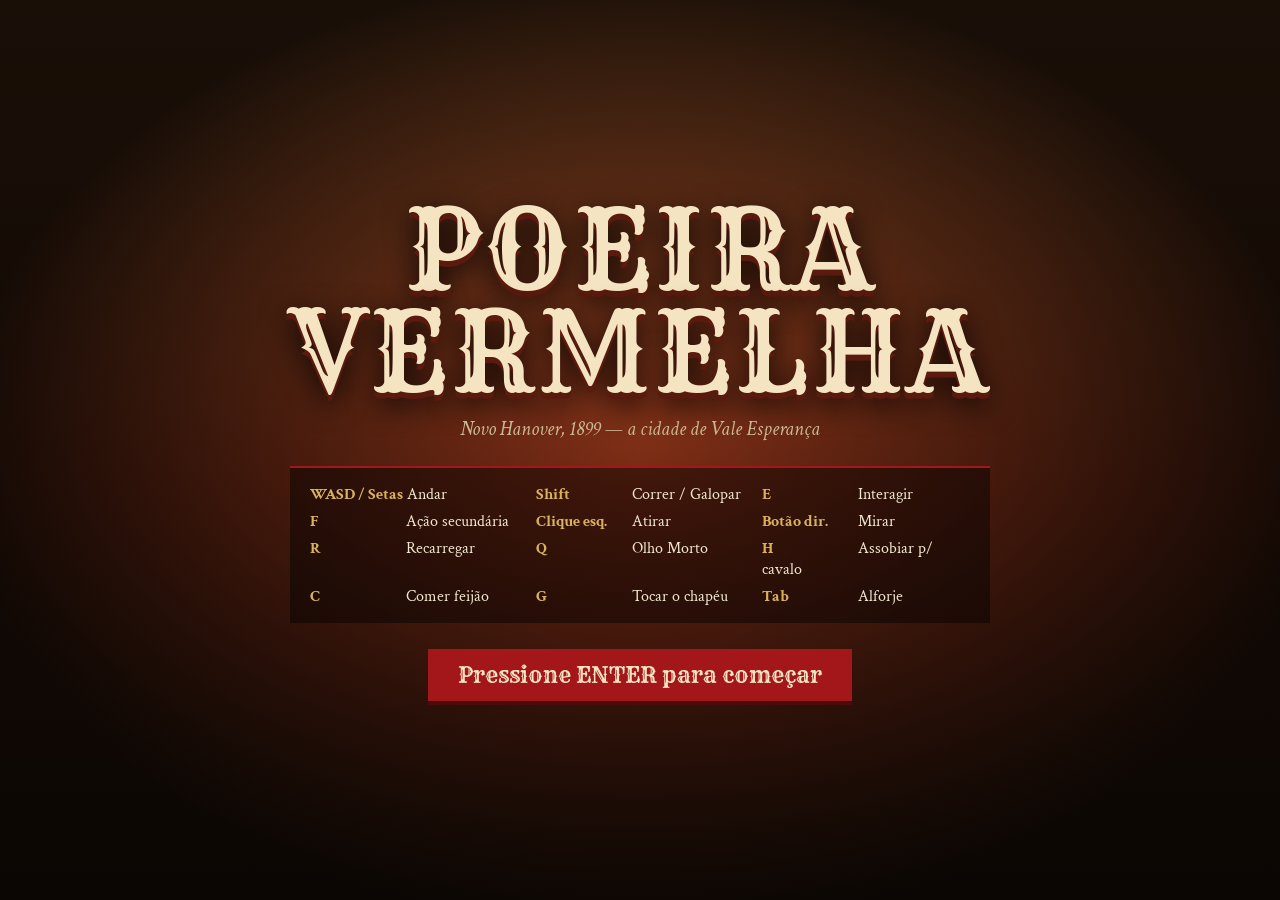
==== index.html @ 7ce47d75 "Add Poeira Vermelha: a small RDR2-inspired western town game Top-down HTML5 canvas game with a walka" ====
<!DOCTYPE html>
<html lang="pt-BR">
<head>
  <meta charset="UTF-8">
  <meta name="viewport" content="width=device-width, initial-scale=1.0">
  <title>Poeira Vermelha</title>
  <link rel="preconnect" href="https://fonts.googleapis.com">
  <link href="https://fonts.googleapis.com/css2?family=Rye&family=Crimson+Text:wght@400;700&display=swap" rel="stylesheet">
  <link rel="stylesheet" href="style.css">
</head>
<body>
  <canvas id="game"></canvas>

  <!-- HUD -->
  <div id="hud" class="hidden">
    <div id="stats">
      <div id="clock">09:00</div>
      <div id="money">$0.00</div>
      <div id="ammo">6 / 24</div>
    </div>
    <div id="honor">
      <span class="lbl">HONRA</span>
      <div class="bar"><div class="mid"></div><div id="honorFill"></div></div>
    </div>
    <div id="objective"></div>
    <div id="toasts"></div>
    <div id="prompts"></div>
    <div id="banner"></div>
    <div id="menu" class="hidden">
      <div class="menu-title" id="menuTitle"></div>
      <div class="menu-sub" id="menuSub"></div>
      <ul id="menuList"></ul>
      <div class="menu-foot">[↑/↓] Escolher &nbsp; [Enter/E] Confirmar &nbsp; [Esc] Sair</div>
    </div>
    <div id="inventory" class="hidden"></div>
  </div>

  <!-- Title / help screen -->
  <div id="title">
    <div class="title-inner">
      <h1>POEIRA<br>VERMELHA</h1>
      <p class="tag">Novo Hanover, 1899 — a cidade de Vale Esperança</p>
      <div class="controls">
        <div><b>WASD / Setas</b> Andar</div>
        <div><b>Shift</b> Correr / Galopar</div>
        <div><b>E</b> Interagir</div>
        <div><b>F</b> Ação secundária</div>
        <div><b>Clique esq.</b> Atirar</div>
        <div><b>Botão dir.</b> Mirar</div>
        <div><b>R</b> Recarregar</div>
        <div><b>Q</b> Olho Morto</div>
        <div><b>H</b> Assobiar p/ cavalo</div>
        <div><b>C</b> Comer feijão</div>
        <div><b>G</b> Tocar o chapéu</div>
        <div><b>Tab</b> Alforje</div>
      </div>
      <button id="startBtn">Pressione ENTER para começar</button>
    </div>
  </div>

  <div id="fade"><div id="fadeText"></div></div>

  <script src="game.js"></script>
</body>
</html>
---- style.css ----
:root {
  --ink: #f1e6cf;
  --ink-dim: #c9b894;
  --blood: #a3171b;
  --panel: rgba(12, 8, 5, 0.82);
  --gold: #d9b35c;
}

* { box-sizing: border-box; }

html, body {
  margin: 0;
  height: 100%;
  overflow: hidden;
  background: #1a120b;
  font-family: 'Crimson Text', Georgia, serif;
  color: var(--ink);
  user-select: none;
}

canvas#game { display: block; cursor: crosshair; }

.hidden { display: none !important; }

/* ---------- HUD ---------- */
#hud { position: fixed; inset: 0; pointer-events: none; }

#stats {
  position: absolute; top: 16px; right: 20px; text-align: right;
  text-shadow: 0 2px 4px #000, 0 0 2px #000;
}
#clock { font-size: 18px; color: var(--ink-dim); letter-spacing: 1px; }
#money { font-family: 'Rye', serif; font-size: 30px; color: var(--ink); }
#ammo { font-size: 18px; color: var(--ink-dim); }
#ammo.low { color: #e4533f; }

#honor {
  position: absolute; top: 118px; right: 20px; display: flex; align-items: center; gap: 8px;
  text-shadow: 0 1px 3px #000;
}
#honor .lbl { font-size: 12px; letter-spacing: 2px; color: var(--ink-dim); }
#honor .bar {
  position: relative; width: 140px; height: 8px; background: rgba(0,0,0,0.6);
  border: 1px solid rgba(241,230,207,0.4);
}
#honor .mid { position: absolute; left: 50%; top: -3px; width: 1px; height: 12px; background: var(--ink-dim); }
#honorFill { position: absolute; top: 0; height: 100%; }

#objective {
  position: absolute; top: 18px; left: 50%; transform: translateX(-50%);
  font-size: 18px; color: var(--ink); text-shadow: 0 2px 4px #000; text-align: center;
  max-width: 70vw;
}
#objective .obj-title { font-family: 'Rye', serif; color: var(--gold); font-size: 13px; letter-spacing: 3px; }

#toasts {
  position: absolute; top: 16px; left: 20px; width: 340px; display: flex; flex-direction: column; gap: 8px;
}
.toast {
  background: linear-gradient(90deg, var(--panel), rgba(12,8,5,0.35));
  border-left: 3px solid var(--blood);
  padding: 8px 12px; animation: slideIn .3s ease-out;
}
.toast .t { font-family: 'Rye', serif; font-size: 14px; letter-spacing: 1px; color: var(--ink); }
.toast .d { font-size: 15px; color: var(--ink-dim); }
.toast.good { border-left-color: #7a9a3a; }
.toast.gold { border-left-color: var(--gold); }
.toast.out { animation: fadeOut .5s forwards; }
@keyframes slideIn { from { transform: translateX(-30px); opacity: 0; } to { transform: none; opacity: 1; } }
@keyframes fadeOut { to { opacity: 0; transform: translateX(-20px); } }

#prompts {
  position: absolute; right: 24px; bottom: 28px; display: flex; flex-direction: column; gap: 6px; align-items: flex-end;
}
.prompt { display: flex; align-items: center; gap: 10px; font-size: 18px; text-shadow: 0 2px 3px #000; }
.key {
  display: inline-flex; align-items: center; justify-content: center; min-width: 28px; height: 28px; padding: 0 6px;
  background: rgba(241,230,207,0.92); color: #1a120b; font-weight: 700; font-size: 15px; border-radius: 3px;
  box-shadow: 0 2px 0 #7d6a4b;
}

#banner {
  position: absolute; top: 34%; left: 0; right: 0; text-align: center; opacity: 0;
  transition: opacity .6s;
}
#banner.show { opacity: 1; }
#banner .b1 {
  display: inline-block; font-family: 'Rye', serif; font-size: 44px; color: var(--ink);
  padding: 8px 60px; text-shadow: 0 3px 8px #000;
  background: radial-gradient(ellipse at center, rgba(0,0,0,.65) 0%, rgba(0,0,0,0) 70%);
}
#banner .b2 { font-size: 20px; color: var(--ink-dim); text-shadow: 0 2px 4px #000; }

/* ---------- Menu ---------- */
#menu {
  position: absolute; left: 60px; top: 50%; transform: translateY(-50%);
  width: 400px; max-width: calc(100vw - 32px); background: var(--panel); border-top: 3px solid var(--blood);
  padding: 18px 0 12px; pointer-events: auto; box-shadow: 0 10px 40px rgba(0,0,0,.6);
}
.menu-title { font-family: 'Rye', serif; font-size: 28px; padding: 0 22px; }
.menu-sub { font-size: 15px; color: var(--ink-dim); padding: 2px 22px 12px; border-bottom: 1px solid rgba(241,230,207,.15); }
#menuList { list-style: none; margin: 0; padding: 8px 0; }
#menuList li {
  display: flex; justify-content: space-between; padding: 8px 22px; font-size: 19px; cursor: pointer;
}
#menuList li.sel { background: linear-gradient(90deg, rgba(163,23,27,.75), rgba(163,23,27,.1)); }
#menuList li.dis { color: #7c6f5a; }
#menuList li .price { color: var(--gold); }
#menuList li .desc { display: block; font-size: 13px; color: var(--ink-dim); }
.menu-foot { font-size: 12px; color: var(--ink-dim); padding: 6px 22px 0; letter-spacing: .5px; }

#inventory {
  position: absolute; right: 24px; top: 50%; transform: translateY(-50%);
  width: 280px; background: var(--panel); border-top: 3px solid var(--gold); padding: 16px 20px;
}
#inventory h3 { font-family: 'Rye', serif; margin: 0 0 10px; font-weight: normal; }
#inventory .row { display: flex; justify-content: space-between; font-size: 17px; padding: 3px 0; border-bottom: 1px dotted rgba(241,230,207,.15); }

/* ---------- Title ---------- */
#title {
  position: fixed; inset: 0; display: flex; align-items: center; justify-content: center;
  background:
    radial-gradient(ellipse at center, rgba(120,40,20,.35) 0%, rgba(10,6,3,.92) 75%),
    linear-gradient(180deg, #d27a3b 0%, #7a2a14 55%, #1a0d07 100%);
  z-index: 10; overflow-y: auto; padding: 16px;
}
.title-inner { text-align: center; max-width: 720px; }
#title h1 {
  font-family: 'Rye', serif; font-weight: normal; font-size: clamp(48px, 11vw, 110px); line-height: .92; margin: 0;
  color: #f4e4c1; text-shadow: 0 6px 0 #5a1a0e, 0 10px 30px #000; letter-spacing: 4px;
}
#title .tag { font-size: 20px; color: var(--ink-dim); margin: 14px 0 24px; font-style: italic; }
.controls {
  display: grid; grid-template-columns: repeat(auto-fit, minmax(190px, 1fr)); gap: 6px 18px;
  text-align: left; background: rgba(0,0,0,.45); padding: 16px 20px; border-top: 2px solid var(--blood);
  font-size: 16px;
}
.controls b { display: inline-block; min-width: 92px; color: var(--gold); font-weight: 700; }
#startBtn {
  margin-top: 26px; font-family: 'Rye', serif; font-size: 22px; color: #f4e4c1; background: var(--blood);
  border: none; padding: 12px 30px; cursor: pointer; box-shadow: 0 4px 0 #4b0a0c; animation: pulse 1.8s infinite;
}
@keyframes pulse { 50% { filter: brightness(1.25); } }

#fade {
  position: fixed; inset: 0; background: #000; opacity: 0; pointer-events: none;
  display: flex; align-items: center; justify-content: center; z-index: 5; transition: opacity .8s;
}
#fade.on { opacity: 1; }
#fadeText { font-family: 'Rye', serif; font-size: 48px; color: var(--ink); text-align: center; }
#fadeText.dead { color: #b3261e; }

@media (max-width: 640px) {
  #toasts { width: calc(100vw - 32px); left: 16px; }
  #menu { left: 16px; }
  #objective { top: 150px; }
}
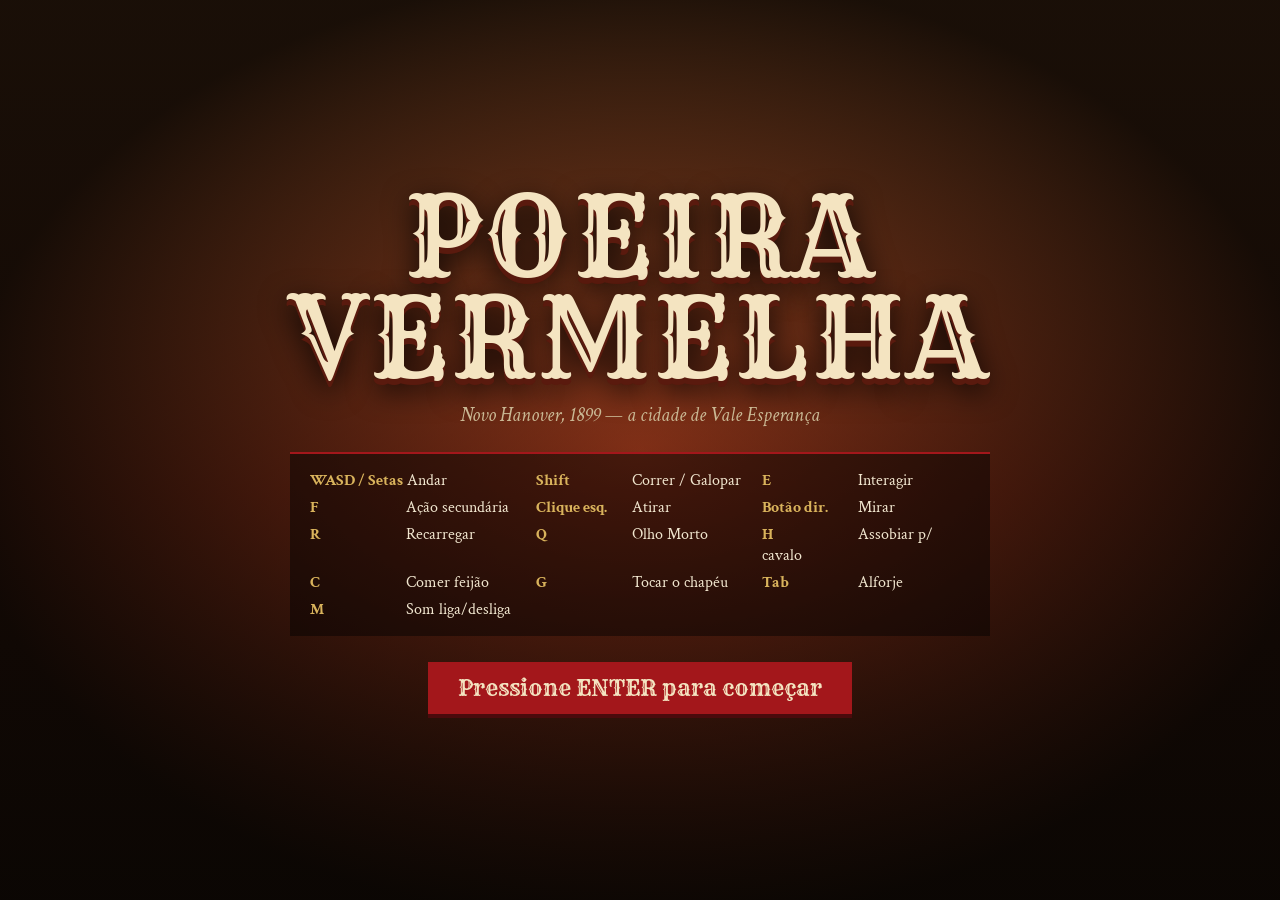
==== commit 0c365bea: "Add hunting, town events, deliveries, farms, train, weather and saving - Wildlife: rabbits, deer and" ====
--- a/index.html
+++ b/index.html
@@ -2,7 +2,11 @@
 <html lang="pt-BR">
 <head>
   <meta charset="UTF-8">
-  <meta name="viewport" content="width=device-width, initial-scale=1.0">
+  <meta name="viewport" content="width=device-width, initial-scale=1.0, maximum-scale=1.0, user-scalable=no, viewport-fit=cover">
+  <meta name="theme-color" content="#1a120b">
+  <meta name="apple-mobile-web-app-capable" content="yes">
+  <meta name="mobile-web-app-capable" content="yes">
+  <meta name="apple-mobile-web-app-status-bar-style" content="black-translucent">
   <title>Poeira Vermelha</title>
   <link rel="preconnect" href="https://fonts.googleapis.com">
   <link href="https://fonts.googleapis.com/css2?family=Rye&family=Crimson+Text:wght@400;700&display=swap" rel="stylesheet">
@@ -33,6 +37,16 @@
       <div class="menu-foot">[↑/↓] Escolher &nbsp; [Enter/E] Confirmar &nbsp; [Esc] Sair</div>
     </div>
     <div id="inventory" class="hidden"></div>
+    <button id="muteBtn" data-key="KeyM" aria-label="Som">🔊</button>
+
+    <!-- Controles de toque (só aparecem no celular) -->
+    <div id="touchUI">
+      <div id="joy"><div id="joyKnob"></div></div>
+      <button class="tb fire" data-key="Shoot" aria-label="Atirar">🔫</button>
+      <button class="tb deadeye" data-key="KeyQ" aria-label="Olho Morto">◎</button>
+      <button class="tb reload" data-key="KeyR" aria-label="Recarregar">↻</button>
+      <button class="tb bag" data-key="Tab" aria-label="Alforje">🎒</button>
+    </div>
   </div>
 
   <!-- Title / help screen -->
@@ -40,7 +54,15 @@
     <div class="title-inner">
       <h1>POEIRA<br>VERMELHA</h1>
       <p class="tag">Novo Hanover, 1899 — a cidade de Vale Esperança</p>
-      <div class="controls">
+      <div class="controls touch-controls">
+        <div><b>Lado esquerdo</b> Arraste para andar (até a borda = correr)</div>
+        <div><b>Botões de ação</b> Aparecem perto de portas, pessoas e do cavalo</div>
+        <div><b>🔫</b> Atirar (mira automática em bandidos e garrafas)</div>
+        <div><b>◎</b> Olho Morto</div>
+        <div><b>↻</b> Recarregar</div>
+        <div><b>🎒</b> Alforje (comer, tônico)</div>
+      </div>
+      <div class="controls key-controls">
         <div><b>WASD / Setas</b> Andar</div>
         <div><b>Shift</b> Correr / Galopar</div>
         <div><b>E</b> Interagir</div>
@@ -53,8 +75,11 @@
         <div><b>C</b> Comer feijão</div>
         <div><b>G</b> Tocar o chapéu</div>
         <div><b>Tab</b> Alforje</div>
+        <div><b>M</b> Som liga/desliga</div>
       </div>
       <button id="startBtn">Pressione ENTER para começar</button>
+      <button id="newGameBtn" hidden>Novo jogo</button>
+      <p class="rotate-hint">Dica: no celular, jogue com a tela na horizontal.</p>
     </div>
   </div>
 
--- a/style.css
+++ b/style.css
@@ -155,3 +155,124 @@
   #menu { left: 16px; }
   #objective { top: 150px; }
 }
+
+/* =====================================================================
+   Celular / toque
+   ===================================================================== */
+html, body { touch-action: none; overscroll-behavior: none; -webkit-tap-highlight-color: transparent; }
+button { font-family: inherit; }
+
+.touch-controls, .rotate-hint, #touchUI { display: none; }
+body.touch .touch-controls { display: grid; }
+body.touch .key-controls { display: none; }
+body.touch .rotate-hint { display: block; color: var(--ink-dim); font-size: 14px; margin-top: 14px; }
+@media (orientation: landscape) { body.touch .rotate-hint { display: none; } }
+
+body.touch #touchUI { display: block; }
+#touchUI .tb {
+  position: absolute; pointer-events: auto; touch-action: none;
+  border: 2px solid rgba(241,230,207,0.55); border-radius: 50%;
+  background: rgba(12,8,5,0.55); color: var(--ink); font-size: 24px; line-height: 1;
+  display: flex; align-items: center; justify-content: center;
+  width: 58px; height: 58px; padding: 0;
+}
+#touchUI .tb.down, .prompt.down, #inventory .down { transform: scale(0.92); filter: brightness(1.5); }
+#touchUI .fire {
+  width: 84px; height: 84px; font-size: 36px;
+  right: calc(18px + env(safe-area-inset-right)); bottom: calc(22px + env(safe-area-inset-bottom));
+  background: rgba(163,23,27,0.6); border-color: rgba(241,230,207,0.8);
+}
+#touchUI .deadeye { right: calc(116px + env(safe-area-inset-right)); bottom: calc(18px + env(safe-area-inset-bottom)); font-size: 28px; }
+#touchUI .reload { right: calc(30px + env(safe-area-inset-right)); bottom: calc(120px + env(safe-area-inset-bottom)); }
+#touchUI .bag { right: calc(14px + env(safe-area-inset-right)); top: 118px; width: 46px; height: 46px; font-size: 20px; }
+
+#joy {
+  position: absolute; width: 120px; height: 120px; margin: -60px 0 0 -60px; border-radius: 50%;
+  left: calc(84px + env(safe-area-inset-left)); top: calc(100% - 100px - env(safe-area-inset-bottom));
+  border: 2px solid rgba(241,230,207,0.35); background: rgba(12,8,5,0.25); opacity: 0.55;
+  display: flex; align-items: center; justify-content: center; pointer-events: none;
+}
+#joy.active { opacity: 1; }
+#joyKnob { width: 52px; height: 52px; border-radius: 50%; background: rgba(241,230,207,0.75); box-shadow: 0 2px 8px rgba(0,0,0,.5); }
+
+/* HUD compacto */
+body.touch #stats { top: calc(8px + env(safe-area-inset-top)); right: calc(12px + env(safe-area-inset-right)); }
+body.touch #clock { font-size: 13px; }
+body.touch #money { font-size: 22px; }
+body.touch #ammo { font-size: 14px; }
+body.touch #honor { top: calc(86px + env(safe-area-inset-top)); right: calc(12px + env(safe-area-inset-right)); }
+body.touch #honor .bar { width: 80px; }
+body.touch #honor .lbl { font-size: 10px; }
+
+body.touch #objective {
+  top: var(--mmh, 170px); left: 12px; transform: none; text-align: left;
+  font-size: 14px; max-width: min(320px, 62vw);
+}
+body.touch #toasts { top: calc(var(--mmh, 170px) + 46px); left: 12px; width: min(300px, 62vw); gap: 6px; }
+body.touch .toast { padding: 6px 10px; }
+body.touch .toast .t { font-size: 12px; }
+body.touch .toast .d { font-size: 13px; }
+body.touch .toast:nth-last-child(n+3) { display: none; }
+
+body.touch #prompts { right: calc(12px + env(safe-area-inset-right)); bottom: calc(190px + env(safe-area-inset-bottom)); gap: 8px; }
+body.touch .prompt {
+  pointer-events: auto; background: rgba(12,8,5,0.78); border: 1px solid rgba(241,230,207,0.35);
+  border-radius: 24px; padding: 9px 10px 9px 16px; font-size: 16px; text-shadow: none;
+}
+body.touch .prompt .key { min-width: 26px; height: 26px; font-size: 13px; border-radius: 50%; }
+
+body.touch #banner .b1 { font-size: 28px; padding: 6px 24px; }
+body.touch #banner .b2 { font-size: 15px; }
+
+body.touch #menu {
+  left: 12px; right: 12px; width: auto; max-width: 460px; max-height: 86vh; overflow-y: auto;
+  touch-action: pan-y; padding-top: 12px;
+}
+body.touch .menu-title { font-size: 22px; }
+body.touch #menuList li { padding: 11px 18px; font-size: 17px; }
+body.touch .menu-foot { display: none; }
+
+#inventory { pointer-events: auto; max-height: 86vh; overflow-y: auto; touch-action: pan-y; }
+#inventory .row.use { cursor: pointer; }
+body.touch #inventory .row.use { background: rgba(241,230,207,0.07); padding: 8px 6px; margin: 2px 0; border-radius: 4px; }
+body.touch #inventory .row.use span:first-child::after { content: ' — tocar p/ usar'; color: var(--ink-dim); font-size: 12px; }
+.inv-close { display: none; }
+body.touch .inv-close {
+  display: block; width: 100%; margin-top: 10px; padding: 10px; font-size: 16px;
+  background: var(--blood); color: var(--ink); border: none;
+}
+body.touch #inventory { right: 12px; left: auto; width: min(300px, calc(100vw - 24px)); }
+
+/* celular na horizontal: pouca altura */
+@media (orientation: landscape) and (max-height: 500px) {
+  body.touch #objective { top: auto; bottom: 10px; left: 50%; transform: translateX(-50%); text-align: center; max-width: 42vw; font-size: 13px; }
+  body.touch #toasts { top: 8px; left: var(--mmw, 140px); width: min(300px, 38vw); }
+  body.touch #prompts { right: calc(200px + env(safe-area-inset-right)); bottom: calc(14px + env(safe-area-inset-bottom)); }
+  body.touch #touchUI .bag { top: 106px; }
+  body.touch #honor { top: calc(78px + env(safe-area-inset-top)); }
+  body.touch #banner { top: 22%; }
+  #title h1 { font-size: 44px; }
+  #title .tag { margin: 6px 0 10px; font-size: 16px; }
+  .controls { font-size: 13px; padding: 10px 14px; }
+  #startBtn { margin-top: 12px; }
+}
+#title { touch-action: pan-y; }
+#menu, #inventory { z-index: 2; }
+body.ui-open #touchUI .fire, body.ui-open #touchUI .deadeye, body.ui-open #touchUI .reload, body.ui-open #joy, body.ui-open #prompts { display: none; }
+body.touch #menu, body.touch #inventory { background: rgba(12, 8, 5, 0.95); }
+body.ui-open.touch #toasts { display: none; }
+.touch-controls b { min-width: 0; margin-right: 6px; }
+
+/* ---------- Novo jogo / som ---------- */
+#newGameBtn {
+  display: block; margin: 12px auto 0; background: none; border: 1px solid rgba(241,230,207,0.4);
+  color: var(--ink-dim); font-size: 16px; padding: 8px 20px; cursor: pointer;
+}
+#newGameBtn[hidden] { display: none; }
+#muteBtn {
+  position: absolute; top: 146px; right: 20px; pointer-events: auto; cursor: pointer;
+  width: 34px; height: 34px; border-radius: 50%; border: 1px solid rgba(241,230,207,0.4);
+  background: rgba(12,8,5,0.55); font-size: 16px; line-height: 1; padding: 0;
+}
+body.touch #muteBtn { top: 124px; right: calc(70px + env(safe-area-inset-right)); width: 38px; height: 38px; }
+@media (orientation: landscape) and (max-height: 500px) { body.touch #muteBtn { top: 110px; } }
